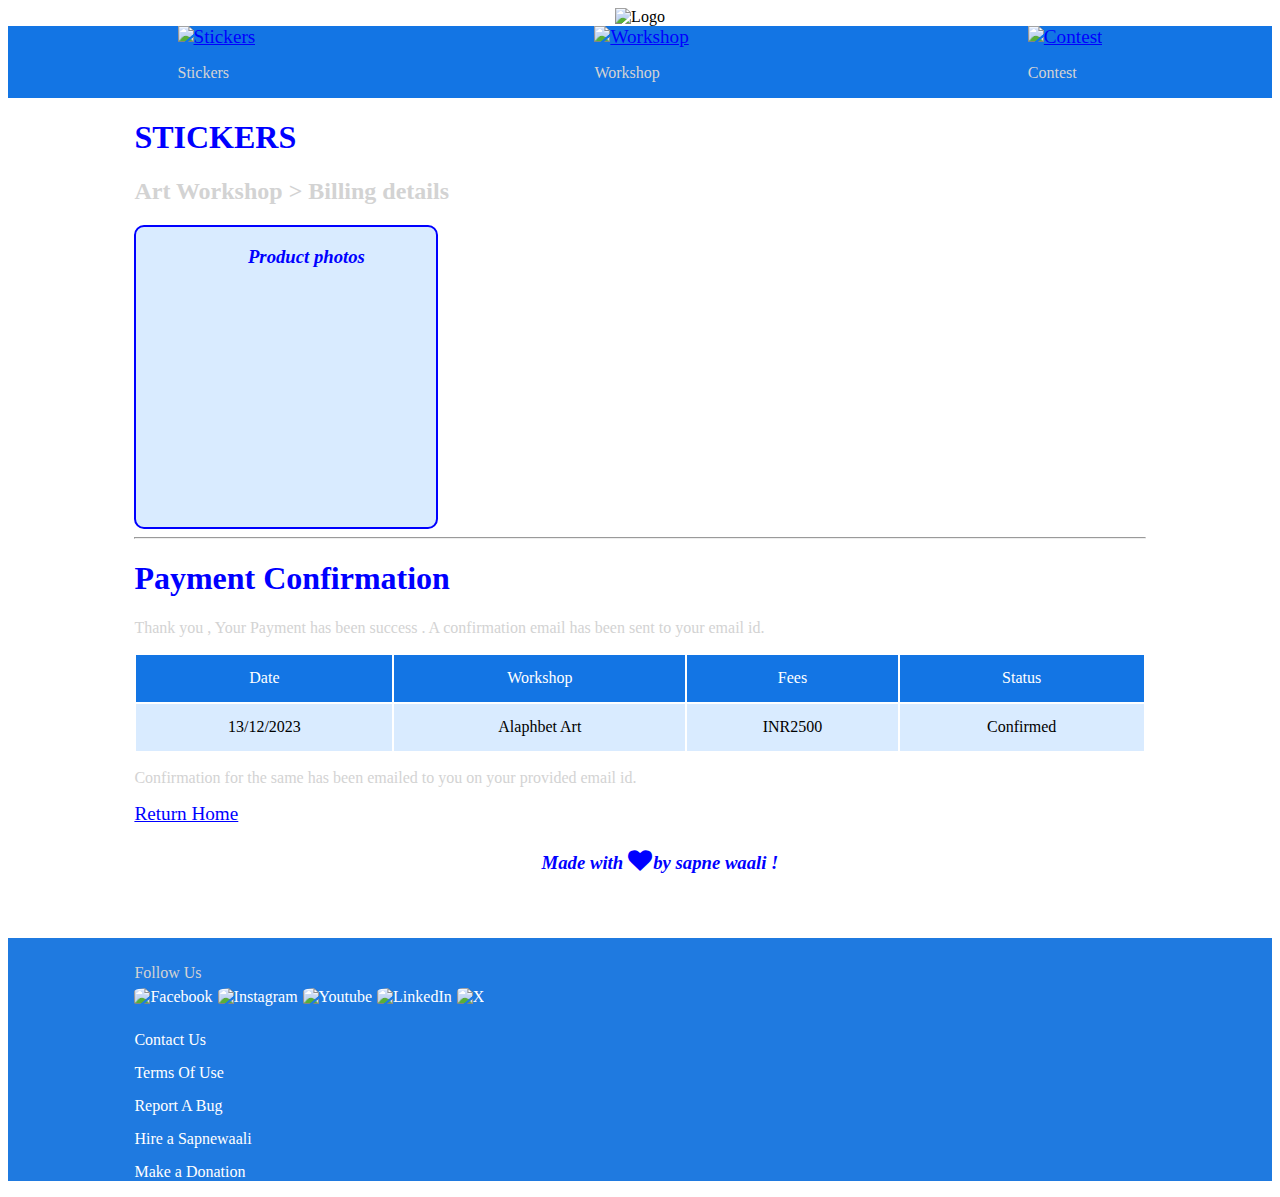
==== stickers/index.html @ 07791ac2 "add new file sticker" ====
<!DOCTYPE html>
<html lang="en">
<head>
    <meta charset="UTF-8">
    <meta name="viewport" content="width=device-width, initial-scale=1.0">
    <title>sticker</title>
    <link rel="stylesheet" href="style.css">
</head>
<body>
    <header id="header"><script src="../header.js"></script></header>

    <div class="main">
    
    <H1>STICKERS</H1>
    <div>
        <h2> Art Workshop > Billing details</h2>
        <div class="container">
            <h3>Product photos</h3>
        </div>
        <hr>
        <h1>Payment Confirmation</h1>
        <p>Thank you , Your Payment has been success . A confirmation email has been sent to your email id.</p>
        <table>
            <tr class="tr1">
                <td id="date">Date</td>
                <td id="qty">Qty</td>
                <td id="work">Workshop</td>
                <td id="fee">Fees</td>
                <td id="status">Status</td>
            </tr>
            <tr class="tr2">
                <td id="date">13/12/2023</td>
                <td id="qty">1</td>
                <td id="work">Alaphbet Art</td>
                <td id="fee">INR2500</td>
                <td id="status">Confirmed</td>
            </tr>
             
        </table>

        <p>Confirmation for the same has been emailed to you  on your provided email id.</p>
        <a href="returnHome.html"> Return Home</a>
    </div>
    </div>
    <h3>Made with<i class="fa fa-heart" style="font-size:24px;"></i>by
      sapne waali !</h3>
      <footer id="footer">
        <script src="../footer.js"></script>
        
      </footer> 

</body>
</html>
---- stickers/style.css ----
@import url("https://cdnjs.cloudflare.com/ajax/libs/font-awesome/4.7.0/css/font-awesome.min.css");

.main{ 
      margin-left: 10%; 
      margin-right: 10%;  
 }  


.container{
    background-color: #D9EBFF;
    height: 300px;
    width: 300px;
    border:2px solid blue;
    border-radius: 10px;
    color: white;
}
h2{
    color: lightgray;
}
h1{
    color: blue;
}
p{
    color: lightgray;
}
table{
    height: 100px;
    width: 100%;
    text-align: center;
    color: black;
}

hr{
    background-color: blue;

}
.tr1{
    background-color: #1375E4;
    color: white;
    ;
}
.tr2{
    background-color:#D9EBFF;
    ;
}
@media (max-width:425px){
    #date{
        display:none;
    } 
}
@media (min-width:500px){
    #qty{
        display:none;
    } 
}
a{
    color: blue;
    font-size: larger;
}

.logo{
    width: 100%; 
    text-align: center;
}
nav{
    display:inline-flex; 
    width: 100%;
    background-color: #1375E4;
    justify-content: space-around;
    color: white;
    
}

.nav-boxs:hover{
    background-color: #004CA1;
    cursor: pointer;

}
.nav-img{
    margin: 2px;
    border-radius:30px;
}
h3{
    text-align: center;
    font-style: italic;
    margin-bottom: 5%;
    color: white;
}
footer{
    background: #1F7AE0;
    height:auto;
    max-width: 100%;
    margin-top: 10px;
    /* padding: 10px; */
     color: white; 
}
.fa{
    background-color: white;
    height: 20px;
    width: 20px;
    padding:5px;
    border-radius: 10px;
    /* margin-left: 40px; */
}
.follow-us p{
    margin-left: 40px;

}
h3{
    margin-left: 40px;
    color: blue;

}
.footer-ul{
    list-style: none;
}

.follow-us a{
    margin-left: 40px;
}

.footer-ul a{
    text-decoration: none;
    color: white;
}
.sajhe-sapne-logo{
    border-radius:10%;
    height:80px;
    margin-left: 40px;
}
.social-media,
.links {
  width: 80%;
  margin: auto;
  margin-top: 25px;
}

.social-media {
  padding-top: 10px;
}

.social-media ul {
  list-style: none;
  padding-left: 0;
  display: flex;
  margin-top: -10px;
}

.social-media ul li {
  margin-right: 5px;
}

.social-media ul li img {
  border-radius: 20%;
}

.links ul {
  list-style: none;
  padding-left: 0;
}

.links ul li {
  margin-bottom: 15px;
}

.links ul li:hover {
  cursor: pointer;
  text-decoration: underline;
  opacity: 0.9;
}

.social-media img:hover{
  cursor: pointer;
  opacity: 0.9;
}
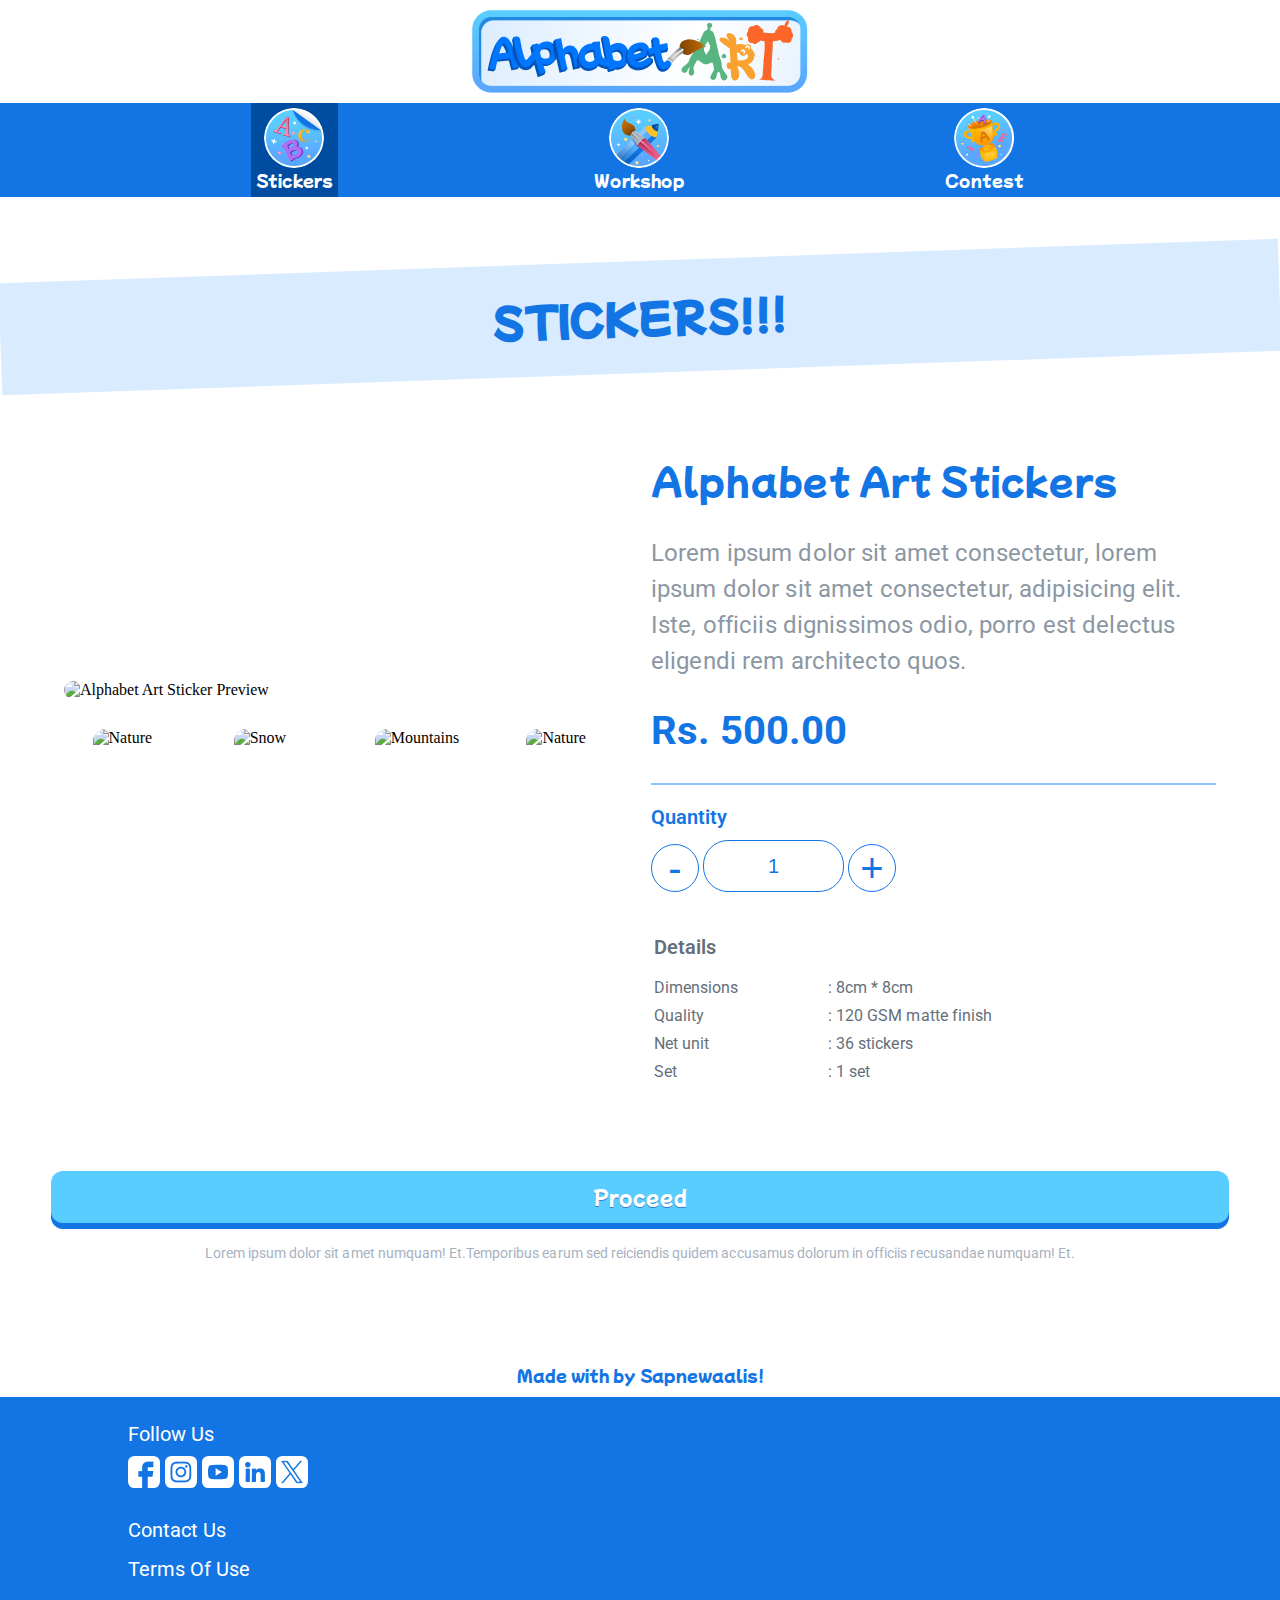
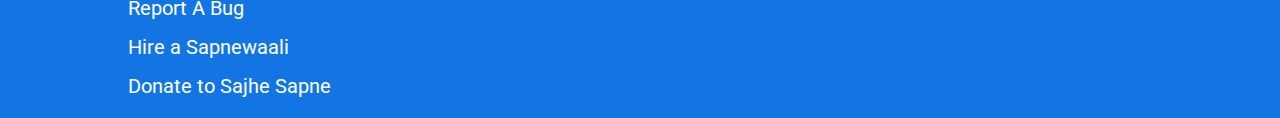
==== commit 5b3de1d8: "accept incoming changes" ====
--- a/stickers/index.html
+++ b/stickers/index.html
@@ -1,53 +1,151 @@
 <!DOCTYPE html>
 <html lang="en">
 <head>
-    <meta charset="UTF-8">
-    <meta name="viewport" content="width=device-width, initial-scale=1.0">
-    <title>sticker</title>
-    <link rel="stylesheet" href="style.css">
+  <meta charset="UTF-8">
+  <meta name="viewport" content="width=device-width, initial-scale=1.0">
+  <script src="https://kit.fontawesome.com/41c3f97ee8.js" crossorigin="anonymous"></script>
+
+  <title>Buy Stickers</title>
+  <!-- <link rel="stylesheet" href="../style.css"> -->
+  <link rel="stylesheet" href="style.css">
 </head>
+
 <body>
-    <header id="header"><script src="../header.js"></script></header>
+    <header>
+        <!-- <Logo/> -->
+        <div class="logo" onclick="window.location='../index.html'">
+            <img src="../assets/Logo.png" alt="Logo">
+        </div>
+        <!-- <NavigationMenu/> -->
+        <nav>
+            <div style="background-color: #004CA1" onclick="window.location='../stickers/index.html'">
+                <img src="../assets/navImages/sticker.png" alt="Stickers">
+                <p>Stickers</p>
+            </div>
+            <div onclick="window.location='../workshop/index.html'">
+                <img src="../assets/navImages/workshop.png" alt="Workshop">
+                <p>Workshop</p>
+            </div>
+            <div onclick="window.location='../contest/index.html'">
+                <img src="../assets/navImages/contest.png" alt="Contest">
+                <p>Contest</p>
+            </div>
+        </nav>
+    </header>
+    
+    <!-- Sticker Tag -->
+    <div class="sticker">
+        <h1>STICKERS!!!</h1>
+    </div>
 
-    <div class="main">
+    <!-- Main Content -->
+    <div class="main-content">
+        <div class="sticker-images">
+            <div class="preview-image">
+                <img src="https://placehold.co/200x200/aqua/png?text=Sticker-1" id="images" alt="Alphabet Art Sticker Preview">
+            </div> 
+            <div class="image-container">
+                <div class="sticker-image">
+                    <img src="https://placehold.co/600x600/aqua/png?text=Sticker-1" alt="Nature" onclick="myFunction(this)">
+                </div>
+                <div class="sticker-image"> 
+                    <img  src="https://placehold.co/600x600/red/png?text=Sticker-2" alt="Snow" onclick="myFunction(this)">
+                </div>
+                <div class="sticker-image"> 
+                    <img src="https://placehold.co/600x600/green/png?text=Sticker-3" alt="Mountains" onclick="myFunction(this)">
+                </div>
+                <div class="sticker-image">
+                    <img  src="https://placehold.co/600x600/blue/png?text=Sticker-4" alt="Nature" onclick="myFunction(this)">
+                </div>
+            </div>
+        </div>
+
+        <div class="sticker-info">
+            <h2>Alphabet Art Stickers</h2>
+            <p>Lorem ipsum dolor sit amet consectetur, lorem ipsum dolor sit amet consectetur,
+                adipisicing elit. Iste, officiis dignissimos odio,
+                porro est delectus eligendi rem architecto quos.
+            </p>
+            <h3>Rs. 500.00</h3>
+            <hr>
+
+            <form>
+                <label for="quantity">Quantity</label>
+                <button class="button">-</button>
+                <input id="quantity" value="1" readonly>
+                <button class="button">+</button>
+            </form>
+            <table>
+                <tr>
+                    <th class="table-heading">Details</th>
+                </tr>
+                <tr>
+                    <td>Dimensions</td>
+                    <td>: 8cm * 8cm</td>
+                </tr>
+                <tr>
+                    <td>Quality</td>
+                    <td>: 120 GSM matte finish</td>
+                </tr>
+                <tr>
+                    <td>Net unit</td>
+                    <td>: 36 stickers</td>
+                </tr>
+                <tr>
+                    <td>Set</td>
+                    <td>: 1 set</td>
+                </tr>
+            </table>
+        </div>
+    </div>
+  <div class="call-to-action">
+    <button class="pushable-button" onclick="window.location='./buy.html'">
+      <span class="front">Proceed</span>
+    </button>
+    <p>Lorem ipsum dolor sit amet numquam! Et.Temporibus earum sed reiciendis quidem accusamus dolorum in officiis
+      recusandae numquam! Et.</p>
+  </div>
+   <!-- <Footer/> -->
+   <footer>
+        <div id="tag">
+            <a href="https://sajhesapne.org/">
+                <span>Made with <i class="fa-solid fa-heart" style="color: #ff8787;"></i> by Sapnewaalis!</span>
+            </a>
+        </div>
     
-    <H1>STICKERS</H1>
-    <div>
-        <h2> Art Workshop > Billing details</h2>
-        <div class="container">
-            <h3>Product photos</h3>
+        <div id="footer-links">
+            <div class="social-media">
+                <span>Follow Us</span>
+                <ul>
+                    <li onclick="window.location='https://facebook.com'"><img src="../assets/social/fb.png" alt="Facebook"></li>
+                    <li onclick="window.location='https://instagram.com'"><img src="../assets/social/insta.png" alt="Instagram"></li>
+                    <li onclick="window.location='https://youtube.com'"><img src="../assets/social/you.png" alt="Youtube"></li>
+                    <li onclick="window.location='https://linkedin.com'"><img src="../assets/social/in.png" alt="LinkedIn"></li>
+                    <li onclick="window.location='https://twitter.com'"><img src="../assets/social/x.png" alt="X"></li>
+                </ul>
+            </div>
+            <div class="links">
+                <ul>
+                    <a href="mailto:artabc0026@gmail.com">
+                        <li>Contact Us</li>
+                    </a>
+                    <a href="./termsofuse.html">
+                        <li>Terms Of Use</li>
+                    </a>
+                    <a href="mailto:artabc0026@gmail.com">
+                        <li>Report A Bug</li>
+                    </a>
+                    <a href="https://sajhesapne.org/">
+                        <li>Hire a Sapnewaali</li>
+                    </a>
+                    <a href="https://sajhesapne.org/">
+                        <li>Donate to Sajhe Sapne</li>
+                    </a>
+                </ul>
+            </div>
         </div>
-        <hr>
-        <h1>Payment Confirmation</h1>
-        <p>Thank you , Your Payment has been success . A confirmation email has been sent to your email id.</p>
-        <table>
-            <tr class="tr1">
-                <td id="date">Date</td>
-                <td id="qty">Qty</td>
-                <td id="work">Workshop</td>
-                <td id="fee">Fees</td>
-                <td id="status">Status</td>
-            </tr>
-            <tr class="tr2">
-                <td id="date">13/12/2023</td>
-                <td id="qty">1</td>
-                <td id="work">Alaphbet Art</td>
-                <td id="fee">INR2500</td>
-                <td id="status">Confirmed</td>
-            </tr>
-             
-        </table>
+    </footer>
+  <script src="main.js"></script>
+</body>
 
-        <p>Confirmation for the same has been emailed to you  on your provided email id.</p>
-        <a href="returnHome.html"> Return Home</a>
-    </div>
-    </div>
-    <h3>Made with<i class="fa fa-heart" style="font-size:24px;"></i>by
-      sapne waali !</h3>
-      <footer id="footer">
-        <script src="../footer.js"></script>
-        
-      </footer> 
-
-</body>
-</html>
+</html>--- a/style.css
+++ b/style.css
@@ -0,0 +1,616 @@
+@import url("https://fonts.googleapis.com/css?family=Mochiy Pop One");
+@import url("https://fonts.googleapis.com/css?family=Roboto");
+/* *{
+    border: 1px solid red;
+} */
+
+body {
+  margin: 0;
+  background-image: url(./assets/bg_small.png);
+}
+
+/* Logo */
+.logo img {
+  display: block;
+  margin: 10px auto;
+  cursor: pointer;
+}
+
+/* Navigation Menu */
+nav {
+  display: flex;
+  justify-content: space-evenly;
+  background-color: #1375E4;
+  font-family: 'Mochiy Pop One';
+  font-weight: 400;
+  font-size: 1em;
+  color: #FFFFFF;
+}
+
+nav div {
+  display: flex;
+  flex-direction: column;
+  justify-content: space-around;
+  align-items: center;
+  padding: 5px;
+  cursor: pointer;
+  /* margin: 5px auto; */
+}
+
+nav div:hover{
+  background: #004CA1
+}
+nav div img {
+  border-radius: 50%;
+}
+
+nav div p {
+  margin: 0;
+}
+
+.heading {
+  width: 85%;
+  margin: auto;
+}
+/* 3D button */
+.gallery {
+  width: 80%;
+  display: flex;
+  flex-direction: row-reverse;
+  margin: auto;
+  margin-top: 30px;
+}
+
+.call-to-action {
+  width: 80%;
+  display: flex;
+  justify-content: center;
+  margin: auto;
+  margin-top: 70px;
+}
+
+.pushable {
+  background: #1375E4;
+  border-radius: 12px;
+  border: none;
+  padding: 0;
+  cursor: pointer;
+  outline-offset: 4px;
+}
+
+.front {
+  display: block;
+  padding: 12px 30px;
+  border-radius: 12px;
+  font-size: 1.2rem;
+  background: #59CDFF;
+  font-family: 'Mochiy Pop One';
+  text-shadow: 0px 1px 0px #367DCA;
+  color: white;
+  transform: translateY(-6px);
+}
+
+.pushable:active .front {
+  transform: translateY(-2px);
+}
+
+/* Alphabet Cards */
+.container {
+  display: grid;
+  gap: 15px;
+  width: 85%;
+  margin: auto;
+  justify-content: space-around;
+  grid-template-columns: repeat(2, minmax(150px, 300px));
+  grid-template-rows: repeat(2, 1fr);
+  margin-top: 30px;
+}
+
+.backCard {
+  backface-visibility: hidden;
+  width: 100%;
+  height: 100%;
+  position: absolute;
+  border-radius: 8%;
+  display: flex;
+  justify-content: center;
+  align-items: center;
+  cursor: pointer;
+  /* border: 5px solid black; */
+}
+
+.backCard p {
+  text-align: center;
+  font-size: 5em;
+  font-family: 'Mochiy Pop One';
+  margin: auto;
+  text-shadow: 0px 4px 0px rgb(0, 0, 0, 0.45);
+}
+
+.frontCard {
+  width: 100%;
+  height: 100%;
+  backface-visibility: hidden;
+  transform: rotateY(180deg);
+  border-radius: 8%;
+  box-shadow: 0px 6px 30px 5px lightblue;
+  /* border: 1px solid white; */
+  display: flex;
+  flex-direction: column;
+  justify-content: space-around;
+}
+
+.frontCard div {
+  margin: 6px 6px 0px 6px;
+}
+
+.frontCard img {
+  width: 100%;
+  display: block;
+  margin: auto;
+  border-radius: 8%;
+  /* border: 1px solid red; */
+}
+
+.frontCard p {
+  color: #1F7AE0;
+  font-family: 'Mochiy Pop One';
+  text-align: center;
+  font-size: 1.2em;
+  margin: 6px;
+}
+
+.fa-icons::before {
+  display: none;
+}
+
+.fa-icons {
+  display: flex;
+  justify-content: space-evenly;
+  font-size: 1em;
+  padding-bottom: 10px;
+  --fa-animation-iteration-count: 1;
+  color: #1F7AE0;
+  cursor: pointer;
+}
+
+.card {
+  position: relative;
+  transition: transform 1s;
+  transform-style: preserve-3d;
+  border-radius: 10%;
+}
+
+.card.flipped {
+  transform: rotateY(180deg);
+}
+
+/* Design patterns for back of alphabet cards */
+.pattern1 {
+  background-image: url(./assets/designPatterns/pattern1.svg);
+  background-repeat: no-repeat;
+  background-size: cover;
+  background-color: #FFB800;
+  border-bottom: 5px solid #BF6800;
+  color: #FF8A00;
+}
+
+.pattern2 {
+  background-image: url(./assets/designPatterns/pattern2.svg);
+  background-repeat: no-repeat;
+  background-size: 250%;
+  background-color: #A55FEF;
+  border-bottom: 5px solid #60249F;
+  color: #8030D4;
+}
+
+.pattern3 {
+  background-image: url(./assets/designPatterns/pattern3.svg);
+  background-repeat: no-repeat;
+  background-size: 200%;
+  background-color: #59AFFF;
+  border-bottom: 5px solid #1375E4;
+  color: #1375E4;
+}
+
+.pattern4 {
+  background-image: url(./assets/designPatterns/pattern4.svg);
+  background-repeat: no-repeat;
+  background-size: 250%;
+  background-color: #F36291;
+  border-bottom: 5px solid #DA2D65;
+  color: #DA2D65;
+}
+
+.pattern5 {
+  background-image: url(./assets/designPatterns/pattern5.svg);
+  background-repeat: no-repeat;
+  background-size: cover;
+  background-color: #F26335;
+  border-bottom: 5px solid #D83400;
+  color: #D83400;
+}
+
+.pattern6 {
+  background-image: url(./assets/designPatterns/pattern6.svg);
+  background-repeat: no-repeat;
+  background-size: cover;
+  background-color: #36E1AE;
+  /* background-color: #1BB486;  */
+  border-bottom: 5px solid #007352;
+  color: #007352;
+}
+
+/* Footer */
+footer #tag {
+  text-align: center;
+  margin-top: 100px;
+  font-family: 'Mochiy Pop One';
+  font-size: 16px;
+  color: #1375E4;
+  /* border: 1px solid red; */
+}
+footer a { 
+  color: inherit;
+  text-decoration: none;
+}
+
+footer a:hover {
+  text-decoration: underline;
+}
+#footer-links {
+  background-color: #1375E4;
+  color: white;
+  font-size: 20px;
+  font-family: Roboto;
+  margin-top: 10px;
+  position: absolute;
+  width: 100%;
+}
+
+.social-media{
+  width: 80%;
+  margin: auto;
+  margin-top: 25px;
+}
+
+.links{
+  width: 80%;
+  margin: auto;
+  margin-top: 25px;
+}
+
+.social-media ul {
+  list-style: none;
+  padding-left: 0;
+  display: flex;
+  margin-top: 10px;
+}
+
+.social-media ul li {
+  margin-right: 5px;
+}
+
+.social-media ul li img {
+  border-radius: 20%;
+}
+
+.links ul {
+  list-style: none;
+  padding-left: 0;
+}
+
+.links ul li {
+  margin-bottom: 15px;
+}
+
+.links ul li:hover {
+  cursor: pointer;
+  text-decoration: underline;
+  opacity: 0.9;
+}
+
+.social-media img:hover{
+  cursor: pointer;
+  opacity: 0.9;
+}
+
+/* Workshop Page */
+.content{
+  width: 90%;
+  margin: auto;
+}
+
+h1{
+  font-family: "Mochiy Pop One";
+  font-size: 20px;
+  font-weight: 400;
+  letter-spacing: 0.02em;
+  text-align: left;
+  color: #1375E4;
+}
+
+.content p {
+  font-family: "Roboto";
+  font-size: 16px;
+  text-align: justify;
+  text-justify: auto;
+  color: #8C97A4;
+}
+
+.content-image {
+  display: flex;
+  flex-direction: column;
+  justify-content: center;
+  align-content: center;
+}
+
+.content-image p{
+  margin: auto;
+  color: #1375E4;
+}
+.content-image img{
+  max-width: 100%;
+  height: auto;
+  margin: auto;
+  border-radius: 10px;
+}
+
+#table-div {
+  border-radius: 10px;
+}
+
+table {
+  width: 100%;
+  border-collapse: collapse;
+}
+
+
+th {
+  background: #1375E4;
+  color: white;
+  font-family: "Roboto";
+  font-weight: 600;
+  letter-spacing: 0.05em;
+  font-size: 18px;
+  padding: 10px 0px 10px 0px;
+}
+
+td{
+  text-align: center;
+  font-family: "Roboto";
+  font-weight: 400;
+  font-size: 16px;
+  color: #1375E4;
+  border-bottom: 1px solid #D9EBFF;
+  padding: 20px 0px 20px 0px;
+}
+
+.register {
+  display: block;
+  padding: 5px 10px;
+  border-radius: 12px;
+  font-size: 16px;
+  background: #59CDFF;
+  font-family: 'Mochiy Pop One';
+  text-shadow: 0px 1px 0px #367DCA;
+  color: white;
+  transform: translateY(-6px);
+}
+
+.pushable:active .register {
+  transform: translateY(-2px);
+}
+
+/* Media query to change grid count and text size for different screen sizes */
+@media (min-width:320px) {
+  .container {
+    grid-template-columns: repeat(2, minmax(150px, 1fr));
+  }
+
+  .backCard p {
+    font-size: 6.5em;
+  }
+
+  .fa-icons {
+    font-size: 1.2em;
+  }
+
+  body {
+    background-image: url(./assets/bg_small.png);
+  }
+}
+
+@media (min-width:481px) {
+  .container {
+    grid-template-columns: repeat(2, minmax(220px, 1fr));
+  }
+
+  .backCard p {
+    font-size: 9em;
+  }
+
+  .fa-icons {
+    font-size: 1.5em;
+  }
+
+  body {
+    background-image: url(./assets/bg_small.png);
+  }
+
+  .frontCard p {
+    font-size: 25px;
+  }
+}
+
+@media (min-width:641px) {
+  .container {
+    grid-template-columns: repeat(2, minmax(300px, 1fr));
+  }
+
+  .backCard p {
+    font-size: 13em;
+  }
+
+  body {
+    background-image: url(./assets/bg_medium.png);
+  }
+
+  .fa-icons {
+    font-size: 1.7em;
+  }
+
+  .frontCard p {
+    font-size: 25px;
+  }
+
+  h1{
+    font-size: 24px;
+  }
+  .content p {
+    font-size: 20px;
+  }
+
+  th {
+    font-size: 18px;
+  }
+
+  td {
+    font-size: 16px;
+  }
+
+  footer #tag {
+    font-size: 18px;
+  }
+}
+
+@media (min-width:961px) {
+  .container {
+    grid-template-columns: repeat(3, minmax(300px, 1fr));
+  }
+
+  .backCard p {
+    font-size: 12em;
+  }
+
+  body {
+    background-image: url(./assets/bg_medium.png);
+  }
+
+  .fa-icons {
+    font-size: 1.7em;
+    padding-bottom: 10px;
+  }
+
+  .frontCard p {
+    font-size: 25px;
+  }
+
+  h1{
+    font-size: 24px;
+  }
+
+  .content p {
+    font-size: 20px;
+  }
+
+  th {
+    font-size: 18px;
+  }
+
+  td {
+    font-size: 16px;
+  }
+
+  footer #tag {
+    font-size: 18px;
+  }
+}
+
+@media (min-width:1025px) {
+  .container {
+    grid-template-columns: repeat(3, minmax(330px, 1fr));
+  }
+
+  .backCard p {
+    font-size: 13em;
+  }
+
+  body {
+    background-image: url(./assets/bg_large.png);
+  }
+
+  .fa-icons {
+    font-size: 2em;
+    padding-bottom: 15px;
+  }
+
+  .frontCard p {
+    font-size: 30px;
+  }
+
+  h1{
+    font-size: 45px;
+  }
+
+  .content p{
+    font-size: 26px;
+  }
+
+  th {
+    font-size: 20px;
+  }
+
+  td {
+    font-size: 18px;
+  }
+
+  footer #tag {
+    font-size: 20px;
+  }
+}
+
+@media (min-width:1281px) {
+  .container {
+    grid-template-columns: repeat(3, minmax(400px, 1fr));
+    gap: 20px;
+  }
+
+  .backCard p {
+    font-size: 16em;
+  }
+
+  body {
+    background-image: url(./assets/bg_large.png);
+  }
+
+  .fa-icons {
+    font-size: 2em;
+    padding-top: 5px;
+    padding-bottom: 20px;
+  }
+
+  .frontCard p {
+    font-size: 35px;
+  }
+
+  h1{
+    font-size: 45px;
+  }
+
+  .content p{
+    font-size: 26px;
+  }
+
+  th {
+    font-size: 20px;
+  }
+
+  td {
+    font-size: 18px;
+  }
+
+  footer #tag {
+    font-size: 20px;
+  }
+}
--- a/stickers/style.css
+++ b/stickers/style.css
@@ -1,177 +1,421 @@
-
-@import url("https://cdnjs.cloudflare.com/ajax/libs/font-awesome/4.7.0/css/font-awesome.min.css");
-
-.main{ 
-      margin-left: 10%; 
-      margin-right: 10%;  
- }  
-
-
-.container{
-    background-color: #D9EBFF;
-    height: 300px;
-    width: 300px;
-    border:2px solid blue;
-    border-radius: 10px;
+@import url("https://fonts.googleapis.com/css?family=Mochiy Pop One");
+@import url("https://fonts.googleapis.com/css?family=Roboto");
+@import url("https://fonts.googleapis.com/css?family=Inter");
+
+body {
+    margin: 0;
+    background-image: none;
+}
+
+.logo img {
+    display: block;
+    margin: 10px auto;
+    cursor: pointer;
+  }
+  
+  /* Navigation Menu */
+  nav {
+    display: flex;
+    justify-content: space-evenly;
+    background-color: #1375E4;
+    font-family: 'Mochiy Pop One';
+    font-weight: 400;
+    font-size: 1em;
+    color: #FFFFFF;
+  }
+  
+  nav div {
+    display: flex;
+    flex-direction: column;
+    justify-content: space-around;
+    align-items: center;
+    padding: 5px;
+    cursor: pointer;
+    /* margin: 5px auto; */
+  }
+  
+  nav div:hover{
+    background: #004CA1
+  }
+  nav div img {
+    border-radius: 50%;
+  }
+  
+  nav div p {
+    margin: 0;
+  }
+  
+/* Sticker Tag */
+.sticker {
+    transform: rotate(-2deg);
+    margin-top: 5%;
+    width: 100%;
+    min-height: 100px;  
+    display: flex;
+    justify-content: center;
+    text-align: center;
+    background: rgba(217, 235, 255, 1);
+}
+
+.sticker h1 {
+    font-family: 'Mochiy Pop One';
+    color: rgba(19, 117, 228, 1);
+    font-size: 40px;
+}
+
+
+.main-content {
+    width: 100%;
+    margin: auto;
+    margin-top: 50px;
+ 
+}
+
+.sticker-images {
+    width: 90%;
+    margin: auto;
+}
+
+.preview-image {
+    width: 100%;
+    margin: auto;
+}
+
+.preview-image img{
+    width: 100%;
+    border-radius: 12px;
+}
+
+.image-container {
+    display: flex;
+    gap: 10px;
+}
+
+.sticker-image {
+    margin: auto;
+}
+
+.sticker-image img {
+    min-height: 74px;
+    width: 100%;
+    border-radius: 20px;
+    /* padding: 10px; */
+    /* margin: 0px; */
+    margin-top: 15px;
+}
+
+.sticker-info{
+    width: 90%;
+    margin: 0px auto;
+}
+
+.sticker-info>h2 {
+    font-family: Mochiy Pop One;
+    font-size: 24px;
+    font-weight: 400;
+    line-height: 20px;
+    letter-spacing: 0.02em;
+    text-align: left;
+    color: rgba(19, 117, 228, 1);
+    margin-top: 29px;
+}
+
+.sticker-info h3 {
+    color: rgba(19, 117, 228, 1);
+    font-family: Roboto;
+    font-size: 24px;
+    font-weight: 700;
+    line-height: 24px;
+    letter-spacing: 0em;
+    text-align: left;
+
+}
+
+.sticker-info > p {
+    font-family: Roboto;
+    font-size: 16px;
+    font-weight: 400;
+    line-height: 24px;
+    letter-spacing: 0.005em;
+    text-align: left;
+    color: rgba(140, 151, 164, 1);
+
+}
+
+hr {
+    border: 1px solid rgba(139, 199, 255, 1)
+}
+
+
+form {
+    margin-top: 20px;
+}
+
+label {
+    font-family: "Roboto";
+    display: block;
+    font-size: 16px;
+    font-weight: 600;
+    line-height: 24px;
+    letter-spacing: 0em;
+    text-align: left;
+    color: rgba(19, 117, 228, 1);
+}
+
+.button {
+    width: 48px;
+    height: 48px;
+    background-color: white;
+    color: #1375E4;
+    font-size: 40px;
+    font-weight: 400;
+    border-radius: 50%;
+    margin-top: 15px;
+    border: 1px solid #1375E4;
+    cursor: pointer;
+}
+
+
+#quantity {
+    width: 135px;
+    height: 48px;
+    border-radius: 25px;
+    border: 1px solid rgba(19, 117, 228, 1);
+    text-align: center;
+    font-size: 20px;
+    vertical-align: bottom;
+    color: #1375E4;
+}
+
+table {
+    width: 90%;
+    max-height: 150px;
+    font-family: "Roboto";
+    margin-top: 27px;
+}
+
+.table-heading {
+    font-size: 16px;
+    font-weight: 600;
+    line-height: 24px;
+    letter-spacing: 0em;
+    text-align: left;
+    color: rgba(101, 111, 122, 1);
+}
+
+td {
+    font-size: 14px;
+    font-weight: 400;
+    line-height: 20px;
+    letter-spacing: 0.0025em;
+    text-align: left;
+    color: rgba(101, 111, 122, 1);
+}
+
+.call-to-action {
+    width: 92%;
+    margin: auto;
+    margin-top: 30px;
+  
+}
+
+.pushable-button {
+    background: #1375E4;
+    border-radius: 12px;
+    width: 100%;
+    border: none;
+    padding: 0;
+    cursor: pointer;
+    outline-offset: 4px;
+}
+
+.front {
+    display: block;
+    padding: 12px 30px;
+    border-radius: 12px;
+    font-size: 1.2rem;
+    background: #59CDFF;
+    font-family: 'Mochiy Pop One';
+    text-shadow: 0px 1px 0px #367DCA;
     color: white;
-}
-h2{
-    color: lightgray;
-}
-h1{
-    color: blue;
-}
-p{
-    color: lightgray;
-}
-table{
-    height: 100px;
-    width: 100%;
+    transform: translateY(-6px);
+
+
+}
+
+.pushable-button:active .front {
+    transform: translateY(-2px);
+}
+
+.call-to-action>p {
+    font-family: Roboto;
+    font-size: 14px;
+    font-weight: 400;
+    line-height: 20px;
+    letter-spacing: 0.0025em;
     text-align: center;
-    color: black;
-}
-
-hr{
-    background-color: blue;
-
-}
-.tr1{
+    color: rgba(167, 178, 191, 1);
+}
+
+/* Footer */
+footer #tag {
+    text-align: center;
+    margin-top: 100px;
+    font-family: 'Mochiy Pop One';
+    font-size: 16px;
+    color: #1375E4;
+    /* border: 1px solid red; */
+  }
+  footer a { 
+    color: inherit;
+    text-decoration: none;
+  }
+  
+  footer a:hover {
+    text-decoration: underline;
+  }
+  #footer-links {
     background-color: #1375E4;
     color: white;
-    ;
-}
-.tr2{
-    background-color:#D9EBFF;
-    ;
-}
-@media (max-width:425px){
-    #date{
-        display:none;
-    } 
-}
-@media (min-width:500px){
-    #qty{
-        display:none;
-    } 
-}
-a{
-    color: blue;
-    font-size: larger;
-}
-
-.logo{
-    width: 100%; 
-    text-align: center;
-}
-nav{
-    display:inline-flex; 
-    width: 100%;
-    background-color: #1375E4;
-    justify-content: space-around;
-    color: white;
-    
-}
-
-.nav-boxs:hover{
-    background-color: #004CA1;
-    cursor: pointer;
-
-}
-.nav-img{
-    margin: 2px;
-    border-radius:30px;
-}
-h3{
-    text-align: center;
-    font-style: italic;
-    margin-bottom: 5%;
-    color: white;
-}
-footer{
-    background: #1F7AE0;
-    height:auto;
-    max-width: 100%;
+    font-size: 20px;
+    font-family: Roboto;
     margin-top: 10px;
-    /* padding: 10px; */
-     color: white; 
-}
-.fa{
-    background-color: white;
-    height: 20px;
-    width: 20px;
-    padding:5px;
-    border-radius: 10px;
-    /* margin-left: 40px; */
-}
-.follow-us p{
-    margin-left: 40px;
-
-}
-h3{
-    margin-left: 40px;
-    color: blue;
-
-}
-.footer-ul{
+    position: absolute;
+    width: 100%;
+  }
+  
+  .social-media{
+    width: 80%;
+    margin: auto;
+    margin-top: 25px;
+  }
+  
+  .links{
+    width: 80%;
+    margin: auto;
+    margin-top: 25px;
+  }
+  
+  .social-media ul {
     list-style: none;
-}
-
-.follow-us a{
-    margin-left: 40px;
-}
-
-.footer-ul a{
-    text-decoration: none;
-    color: white;
-}
-.sajhe-sapne-logo{
-    border-radius:10%;
-    height:80px;
-    margin-left: 40px;
-}
-.social-media,
-.links {
-  width: 80%;
-  margin: auto;
-  margin-top: 25px;
-}
-
-.social-media {
-  padding-top: 10px;
-}
-
-.social-media ul {
-  list-style: none;
-  padding-left: 0;
-  display: flex;
-  margin-top: -10px;
-}
-
-.social-media ul li {
-  margin-right: 5px;
-}
-
-.social-media ul li img {
-  border-radius: 20%;
-}
-
-.links ul {
-  list-style: none;
-  padding-left: 0;
-}
-
-.links ul li {
-  margin-bottom: 15px;
-}
-
-.links ul li:hover {
-  cursor: pointer;
-  text-decoration: underline;
-  opacity: 0.9;
-}
-
-.social-media img:hover{
-  cursor: pointer;
-  opacity: 0.9;
-}
-
+    padding-left: 0;
+    display: flex;
+    margin-top: 10px;
+  }
+  
+  .social-media ul li {
+    margin-right: 5px;
+  }
+  
+  .social-media ul li img {
+    border-radius: 20%;
+  }
+  
+  .links ul {
+    list-style: none;
+    padding-left: 0;
+  }
+  
+  .links ul li {
+    margin-bottom: 15px;
+  }
+  
+  .links ul li:hover {
+    cursor: pointer;
+    text-decoration: underline;
+    opacity: 0.9;
+  }
+  
+  .social-media img:hover{
+    cursor: pointer;
+    opacity: 0.9;
+  }
+
+
+
+@media (min-width:375px) {
+
+    .sticker-image>img {
+        min-width: 74px;
+        max-height: 74px;
+    }
+}
+
+@media (min-width:768px) {
+    .main-content {
+        width: 95%;
+        display: flex;
+        gap: 22px;
+    }
+
+
+    .sticker-info h2{
+        font-size: 24px;
+        line-height: 32px;
+        font-weight: 400;
+    }
+
+    .sticker-info h3{
+        font-size: 24px;
+    }
+
+    .sticker-info p{
+        font-family: Roboto;
+        font-size: 24px;
+        font-weight: 400;
+        line-height: 36px;
+        letter-spacing: 0.005em;
+        text-align: left;
+    }
+
+}
+
+@media (min-width:1024px) {
+    .main-content{
+        width: 90%;
+    }   
+    .sticker-image>img {
+        max-width: 110px;
+        min-height: 100px;
+        border-radius: 12px;
+        margin-top: 30px;
+    }
+
+    .sticker-info h2{
+        font-size: 36px;
+        font-weight: 400;
+        line-height: 54px;
+    }
+
+    .sticker-info h3{
+        font-size: 40px;
+    }
+
+    .sticker-info p{
+        font-family: Roboto;
+        font-size: 24px;
+        font-weight: 400;
+        line-height: 36px;
+        letter-spacing: 0.005em;
+        text-align: left;
+    }
+
+    label {
+        font-size: 20px;
+        line-height: 24px;
+    }
+
+    .table-heading{
+        font-size: 20px;
+        line-height: 50px;
+    }
+
+    td{
+        font-size: 16px;
+        line-height: 24px;
+    }
+
+    .call-to-action {
+        margin-top: 7%;
+    }
+}